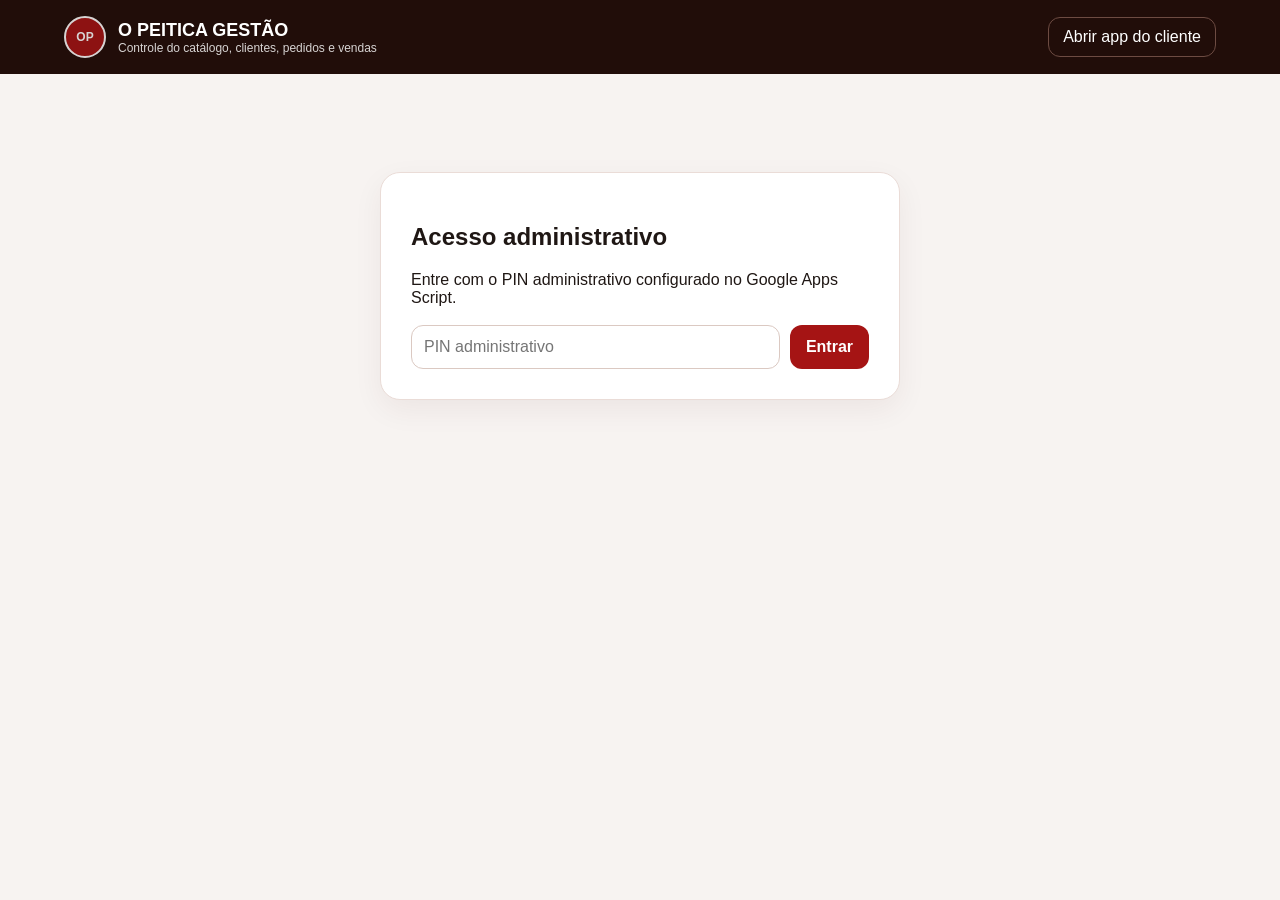
==== gestao/index.html @ 3c616adf "Carrega estilos do dashboard de vendas" ====
<!doctype html><html lang="pt-BR"><head><meta charset="utf-8"><meta name="viewport" content="width=device-width,initial-scale=1,viewport-fit=cover"><meta name="theme-color" content="#991010"><meta name="description" content="Painel administrativo do Atacadão da Carne O Peitica"><link rel="manifest" href="manifest.webmanifest?v=2"><link rel="stylesheet" href="styles.css?v=2"><link rel="stylesheet" href="dashboard.css?v=2"><title>O Peitica Gestão</title></head><body>
<header class="admin-top"><div class="brand"><span class="brand-mark">OP</span><div><strong>O PEITICA GESTÃO</strong><span>Controle do catálogo, clientes, pedidos e vendas</span></div></div><a href="../" target="_blank" rel="noopener">Abrir app do cliente</a></header>
<main><section class="login-card" id="loginCard"><h1>Acesso administrativo</h1><p>Entre com o PIN administrativo configurado no Google Apps Script.</p><div class="login-row"><input id="pin" type="password" placeholder="PIN administrativo" inputmode="numeric"><button id="enterBtn">Entrar</button></div><small id="loginMsg"></small></section>
<div id="panel" hidden><section class="toolbar"><div><h1>Painel de comando</h1><p>Preços, clientes, pedidos e vendas ficam centralizados aqui.</p></div><div class="toolbar-actions"><button id="newProductBtn" class="primary">+ Novo produto</button><button id="syncBtn">↻ Atualizar painel</button><button id="publishSeedsBtn">Enviar catálogo inicial</button></div></section>
<section class="period-dashboard"><article><small>VENDA DE HOJE</small><strong id="todayRevenue">R$ 0,00</strong><span id="todayOrders">0 pedidos</span></article><article><small>VENDA DA SEMANA</small><strong id="weekRevenue">R$ 0,00</strong><span id="weekOrders">0 pedidos</span></article><article><small>VENDA DO MÊS</small><strong id="monthRevenue">R$ 0,00</strong><span id="monthOrders">0 pedidos</span></article><article><small>CLIENTES CADASTRADOS</small><strong id="customerCount">0</strong><span>base do app</span></article></section>
<nav class="admin-tabs"><button class="active" data-tab="prices">Produtos e preços</button><button data-tab="sales">Vendas</button><button data-tab="orders">Pedidos</button><button data-tab="customers">Clientes</button></nav>
<section id="tab-prices" class="tab-panel active"><div class="section-title"><div><h2>Produtos e preços</h2><p>Cadastre, altere preços, promoções e disponibilidade.</p></div><input id="productSearch" placeholder="Buscar produto..."></div><div id="productsTable" class="table-wrap"></div></section>
<section id="tab-sales" class="tab-panel"><div class="filters"><label>De <input id="fromDate" type="date"></label><label>Até <input id="toDate" type="date"></label><button id="reportBtn">Gerar relatório</button></div><div id="kpis" class="kpi-grid"></div><div class="report-grid"><article><h3>Produtos mais vendidos</h3><div id="topProducts"></div></article><article><h3>Faturamento por bairro</h3><div id="neighborhoods"></div></article></div></section>
<section id="tab-orders" class="tab-panel"><div class="section-title"><div><h2>Pedidos recebidos</h2><p>Cliente, endereço, rota, valor e andamento.</p></div></div><div id="ordersTable" class="table-wrap"></div></section>
<section id="tab-customers" class="tab-panel"><div class="section-title"><div><h2>Clientes cadastrados</h2><p>Cadastro, histórico de compra, quantidade de pedidos e total comprado.</p></div><input id="customerSearch" placeholder="Buscar cliente ou telefone..."></div><div id="customersTable" class="table-wrap"></div></section>
</div></main>
<div id="productModal" class="modal" hidden><div class="modal-backdrop" data-close-modal></div><section class="modal-card"><div class="modal-head"><div><small>CADASTRO DE PRODUTO</small><h2 id="modalTitle">Novo produto</h2></div><button data-close-modal>×</button></div><div class="form-grid"><label>Nome do produto<input id="pName" placeholder="Ex.: Picanha Bovina"></label><label>Categoria<select id="pCategory"><option>Suíno</option><option>Bovino</option><option>Kits</option><option>Frango</option><option>Outros</option></select></label><label>Preço normal (R$)<input id="pPrice" type="number" step="0.01" min="0"></label><label>Unidade<select id="pUnit"><option value="kg">kg</option><option value="kit">kit</option></select></label><label class="wide">Descrição<textarea id="pDescription" rows="2" placeholder="Descrição do corte ou conteúdo do kit"></textarea></label><label class="switch-row wide"><input id="pActive" type="checkbox" checked><span>Produto disponível no catálogo</span></label><label class="switch-row wide promo-switch"><input id="pPromo" type="checkbox"><span>Promoção do dia</span></label><label>Preço promocional (R$)<input id="pPromoPrice" type="number" step="0.01" min="0"></label><label>Início da promoção<input id="pPromoStart" type="date"></label><label>Fim da promoção<input id="pPromoEnd" type="date"></label><div class="image-box wide"><div><strong>Imagem do produto</strong><p>Use a câmera, escolha uma imagem do aparelho ou cole uma URL da internet.</p></div><img id="pPreview" alt="Prévia da imagem"><div class="image-actions"><label class="file-button camera">📷 Abrir câmera<input id="pCameraFile" type="file" accept="image/*" capture="environment"></label><label class="file-button">🖼 Escolher imagem<input id="pImageFile" type="file" accept="image/*"></label><input id="pImageUrl" placeholder="https://... imagem da internet"><button id="useUrlBtn" type="button">Usar URL</button></div></div></div><div class="modal-actions"><button data-close-modal>Cancelar</button><button id="saveProductBtn" class="primary">Salvar produto</button></div><small id="productMsg"></small></section></div>
<script src="../data.js?v=2"></script><script src="../config.js?v=2"></script><script src="app.js?v=2"></script><script>if('serviceWorker'in navigator){window.addEventListener('load',()=>navigator.serviceWorker.register('./sw.js?v=2').catch(()=>{}));}</script></body></html>
---- gestao/styles.css ----
*{box-sizing:border-box}body{margin:0;font-family:Inter,Arial,sans-serif;background:#f7f3f1;color:#1f1714}button,input,select,textarea{font:inherit}.admin-top{position:sticky;top:0;z-index:20;background:#210d09;color:#fff;padding:16px 5%;display:flex;justify-content:space-between;align-items:center;gap:20px}.brand{display:flex;align-items:center;gap:12px}.brand>div{display:flex;flex-direction:column}.brand-mark{width:42px;height:42px;border-radius:50%;display:grid;place-items:center;background:#a51414;font-weight:900;border:2px solid #fff}.admin-top strong{font-size:18px}.admin-top span{font-size:12px;opacity:.82}.admin-top a{color:#fff;text-decoration:none;border:1px solid #6d4b42;padding:10px 14px;border-radius:12px}main{max-width:1500px;margin:auto;padding:26px}.login-card,.toolbar,.tab-panel,.modal-card{background:#fff;border:1px solid #eadcd7;border-radius:20px;box-shadow:0 10px 30px rgba(65,25,16,.06)}.login-card{max-width:520px;margin:8vh auto;padding:30px}.login-row{display:flex;gap:10px;margin-top:18px}.login-row input{flex:1}.login-row input,.section-title input,.filters input,.form-grid input,.form-grid select,.form-grid textarea,.image-actions input{border:1px solid #dbc9c2;border-radius:12px;padding:12px;background:#fff}.login-row button,.toolbar button,.filters button,.modal-actions button,.image-actions button{border:0;border-radius:12px;padding:12px 16px;font-weight:700;cursor:pointer}.primary,.login-row button{background:#a51414!important;color:#fff}.toolbar{display:flex;justify-content:space-between;gap:20px;padding:22px 24px;align-items:center}.toolbar h1{margin:0}.toolbar p{margin:5px 0 0;color:#7a6962}.toolbar-actions{display:flex;gap:10px;flex-wrap:wrap}.toolbar button{background:#efe7e4}.admin-tabs{display:flex;gap:8px;margin:18px 0}.admin-tabs button{border:1px solid #dfd0ca;background:#fff;padding:12px 18px;border-radius:999px;font-weight:700;cursor:pointer}.admin-tabs button.active{background:#210d09;color:#fff}.tab-panel{display:none;padding:22px}.tab-panel.active{display:block}.section-title,.filters{display:flex;align-items:end;justify-content:space-between;gap:14px;margin-bottom:18px}.table-wrap{overflow:auto;border:1px solid #eee0dc;border-radius:16px}table{width:100%;border-collapse:collapse;min-width:1050px}th,td{padding:12px;border-bottom:1px solid #eee7e4;text-align:left;vertical-align:middle}th{background:#f7f1ef;font-size:12px;text-transform:uppercase}.product-thumb{width:54px;height:54px;object-fit:cover;border-radius:10px;background:#eee}.status-pill,.promo-pill{display:inline-flex;border-radius:999px;padding:6px 10px;font-size:12px;font-weight:800}.status-on{background:#e5f7e9;color:#176c2d}.status-off{background:#f4e7e7;color:#8d1b1b}.promo-pill{background:#fff0cc;color:#8a5a00}.row-actions{display:flex;gap:6px}.row-actions button{border:0;border-radius:9px;padding:8px 10px;cursor:pointer;font-weight:700}.save-row{background:#1c7b39;color:#fff}.edit-row{background:#eee5e2}.kpi-grid{display:grid;grid-template-columns:repeat(5,1fr);gap:12px;margin:18px 0}.kpi{background:#210d09;color:#fff;border-radius:16px;padding:20px}.kpi strong{display:block;font-size:26px;margin-top:6px}.report-grid{display:grid;grid-template-columns:1fr 1fr;gap:16px}.report-grid article{border:1px solid #e7d9d4;border-radius:16px;padding:18px}.ranking-row{display:flex;justify-content:space-between;padding:10px 0;border-bottom:1px solid #eee}.order-route{color:#126bc5;text-decoration:none;font-weight:700}.modal{position:fixed;inset:0;z-index:50;display:grid;place-items:center;padding:20px}.modal[hidden]{display:none}.modal-backdrop{position:absolute;inset:0;background:rgba(22,8,5,.65)}.modal-card{position:relative;z-index:1;width:min(920px,100%);max-height:92vh;overflow:auto;padding:24px}.modal-head{display:flex;justify-content:space-between;align-items:center}.modal-head button{border:0;background:#eee;border-radius:50%;width:38px;height:38px}.form-grid{display:grid;grid-template-columns:repeat(3,1fr);gap:14px}.form-grid label{display:flex;flex-direction:column;gap:6px;font-weight:700;font-size:13px}.form-grid .wide{grid-column:1/-1}.switch-row{flex-direction:row!important;align-items:center!important;background:#f8f3f1;border-radius:12px;padding:12px}.promo-switch{background:#fff5dc}.image-box{border:1px dashed #d6bbb2;border-radius:16px;padding:16px;display:grid!important;grid-template-columns:1fr 180px;gap:15px}.image-box img{width:180px;height:130px;object-fit:cover;border-radius:12px;background:#eee}.image-actions{grid-column:1/-1;display:flex;gap:10px;flex-wrap:wrap}.file-button{background:#210d09;color:#fff;padding:11px 14px;border-radius:10px;cursor:pointer}.file-button.camera{background:#a51414}.file-button input{display:none}.image-actions input{flex:1;min-width:250px}.modal-actions{display:flex;justify-content:flex-end;gap:10px;margin-top:18px}.filters{justify-content:flex-start}.filters label{display:flex;flex-direction:column;gap:6px}.filters button{background:#210d09;color:#fff}@media(max-width:900px){main{padding:14px}.toolbar,.section-title{align-items:stretch;flex-direction:column}.kpi-grid{grid-template-columns:repeat(2,1fr)}.report-grid{grid-template-columns:1fr}.form-grid{grid-template-columns:1fr 1fr}.image-box{grid-template-columns:1fr}.image-box img{width:100%;height:200px}.admin-top{padding:14px}.admin-top .brand>div span{display:none}}@media(max-width:600px){.form-grid{grid-template-columns:1fr}.toolbar-actions{display:grid;grid-template-columns:1fr 1fr}.admin-tabs{overflow:auto}.login-row{flex-direction:column}.admin-top a{font-size:12px;padding:8px}.image-actions{flex-direction:column}.image-actions input{min-width:0;width:100%}}
---- gestao/dashboard.css ----
.period-dashboard{display:grid;grid-template-columns:repeat(4,1fr);gap:12px;margin:18px 0}.period-dashboard article{background:linear-gradient(145deg,#210d09,#4a1712);color:#fff;border-radius:18px;padding:20px;min-height:120px;box-shadow:0 10px 24px rgba(40,10,5,.12)}.period-dashboard small{font-size:11px;letter-spacing:.08em;opacity:.72;font-weight:800}.period-dashboard strong{display:block;font-size:27px;margin:10px 0 5px}.period-dashboard span{font-size:12px;opacity:.75}#tab-customers table{min-width:1100px}#tab-customers select{border:1px solid #ded0ca;border-radius:9px;padding:8px;background:#fff}@media(max-width:900px){.period-dashboard{grid-template-columns:repeat(2,1fr)}}@media(max-width:520px){.period-dashboard{grid-template-columns:1fr 1fr}.period-dashboard article{padding:15px;min-height:100px}.period-dashboard strong{font-size:20px}}
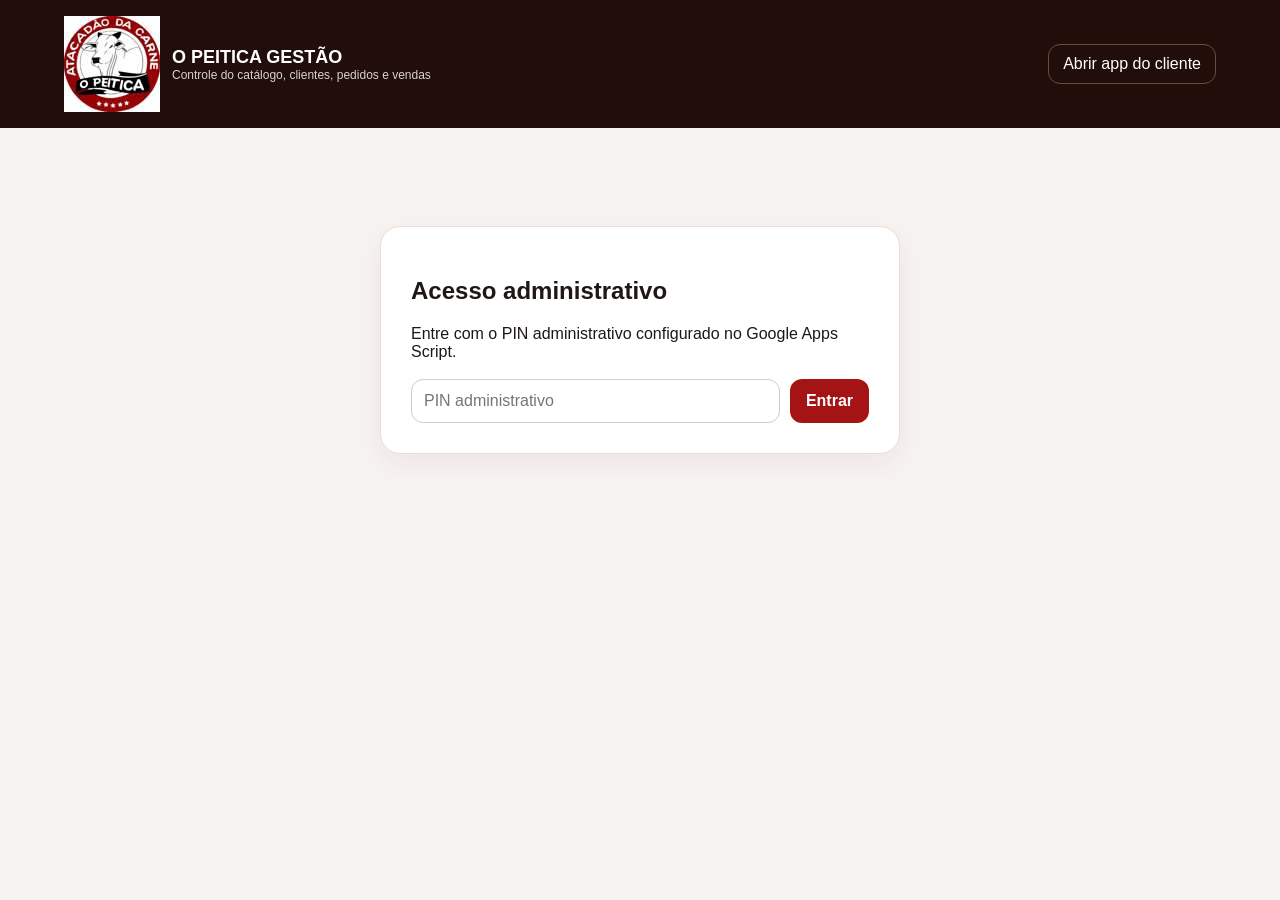
==== commit 0757b965: "Restaura logo oficial no Gestão e ativa correção do dashboard" ====
--- a/gestao/index.html
+++ b/gestao/index.html
@@ -1,13 +1,22 @@
-<!doctype html><html lang="pt-BR"><head><meta charset="utf-8"><meta name="viewport" content="width=device-width,initial-scale=1,viewport-fit=cover"><meta name="theme-color" content="#991010"><meta name="description" content="Painel administrativo do Atacadão da Carne O Peitica"><link rel="manifest" href="manifest.webmanifest?v=2"><link rel="stylesheet" href="styles.css?v=2"><link rel="stylesheet" href="dashboard.css?v=2"><title>O Peitica Gestão</title></head><body>
-<header class="admin-top"><div class="brand"><span class="brand-mark">OP</span><div><strong>O PEITICA GESTÃO</strong><span>Controle do catálogo, clientes, pedidos e vendas</span></div></div><a href="../" target="_blank" rel="noopener">Abrir app do cliente</a></header>
-<main><section class="login-card" id="loginCard"><h1>Acesso administrativo</h1><p>Entre com o PIN administrativo configurado no Google Apps Script.</p><div class="login-row"><input id="pin" type="password" placeholder="PIN administrativo" inputmode="numeric"><button id="enterBtn">Entrar</button></div><small id="loginMsg"></small></section>
+<!doctype html><html lang="pt-BR"><head><meta charset="utf-8"><meta name="viewport" content="width=device-width,initial-scale=1,viewport-fit=cover"><meta name="theme-color" content="#991010"><meta name="description" content="Painel administrativo do Atacadão da Carne O Peitica"><link rel="manifest" href="manifest.webmanifest?v=6"><link rel="stylesheet" href="styles.css?v=6"><link rel="stylesheet" href="dashboard.css?v=6"><title>O Peitica Gestão</title></head><body>
+<header class="admin-top"><div class="brand"><img id="adminBrandLogo" class="admin-brand-logo" src="../icon.svg" alt="Atacadão da Carne O Peitica"><div><strong>O PEITICA GESTÃO</strong><span>Controle do catálogo, clientes, pedidos e vendas</span></div></div><a href="../" target="_blank" rel="noopener">Abrir app do cliente</a></header>
+<main><section class="login-card" id="loginCard"><h1>Acesso administrativo</h1><p>Entre com o PIN administrativo configurado no Google Apps Script.</p><div class="login-row"><input id="pin" type="password" placeholder="PIN administrativo" inputmode="text" autocomplete="current-password" autocapitalize="none" spellcheck="false"><button id="enterBtn">Entrar</button></div><small id="loginMsg"></small></section>
 <div id="panel" hidden><section class="toolbar"><div><h1>Painel de comando</h1><p>Preços, clientes, pedidos e vendas ficam centralizados aqui.</p></div><div class="toolbar-actions"><button id="newProductBtn" class="primary">+ Novo produto</button><button id="syncBtn">↻ Atualizar painel</button><button id="publishSeedsBtn">Enviar catálogo inicial</button></div></section>
 <section class="period-dashboard"><article><small>VENDA DE HOJE</small><strong id="todayRevenue">R$ 0,00</strong><span id="todayOrders">0 pedidos</span></article><article><small>VENDA DA SEMANA</small><strong id="weekRevenue">R$ 0,00</strong><span id="weekOrders">0 pedidos</span></article><article><small>VENDA DO MÊS</small><strong id="monthRevenue">R$ 0,00</strong><span id="monthOrders">0 pedidos</span></article><article><small>CLIENTES CADASTRADOS</small><strong id="customerCount">0</strong><span>base do app</span></article></section>
 <nav class="admin-tabs"><button class="active" data-tab="prices">Produtos e preços</button><button data-tab="sales">Vendas</button><button data-tab="orders">Pedidos</button><button data-tab="customers">Clientes</button></nav>
-<section id="tab-prices" class="tab-panel active"><div class="section-title"><div><h2>Produtos e preços</h2><p>Cadastre, altere preços, promoções e disponibilidade.</p></div><input id="productSearch" placeholder="Buscar produto..."></div><div id="productsTable" class="table-wrap"></div></section>
-<section id="tab-sales" class="tab-panel"><div class="filters"><label>De <input id="fromDate" type="date"></label><label>Até <input id="toDate" type="date"></label><button id="reportBtn">Gerar relatório</button></div><div id="kpis" class="kpi-grid"></div><div class="report-grid"><article><h3>Produtos mais vendidos</h3><div id="topProducts"></div></article><article><h3>Faturamento por bairro</h3><div id="neighborhoods"></div></article></div></section>
+<section id="tab-prices" class="tab-panel active"><div class="section-title"><div><h2>Produtos e preços</h2><p>Cadastre, altere preços, promoções e disponibilidade. Clique na imagem para trocar a foto.</p></div><input id="productSearch" placeholder="Buscar produto..."></div><div id="productsTable" class="table-wrap"></div></section>
+<section id="tab-sales" class="tab-panel"><div class="section-title"><div><h2>📊 Balanço da empresa</h2><p>Escolha a data inicial e final para analisar as vendas do período.</p></div></div><div class="filters"><label>Data inicial <input id="fromDate" type="date"></label><label>Data final <input id="toDate" type="date"></label><button id="reportBtn" class="primary">📊 Gerar balanço</button><button id="printReportBtn">📄 PDF / Imprimir</button></div><small id="reportStatus">Selecione o período e gere o balanço.</small><div id="kpis" class="kpi-grid"></div><div class="report-grid"><article><h3>Produtos mais vendidos</h3><div id="topProducts"></div></article><article><h3>Faturamento por bairro</h3><div id="neighborhoods"></div></article></div></section>
 <section id="tab-orders" class="tab-panel"><div class="section-title"><div><h2>Pedidos recebidos</h2><p>Cliente, endereço, rota, valor e andamento.</p></div></div><div id="ordersTable" class="table-wrap"></div></section>
 <section id="tab-customers" class="tab-panel"><div class="section-title"><div><h2>Clientes cadastrados</h2><p>Cadastro, histórico de compra, quantidade de pedidos e total comprado.</p></div><input id="customerSearch" placeholder="Buscar cliente ou telefone..."></div><div id="customersTable" class="table-wrap"></div></section>
 </div></main>
-<div id="productModal" class="modal" hidden><div class="modal-backdrop" data-close-modal></div><section class="modal-card"><div class="modal-head"><div><small>CADASTRO DE PRODUTO</small><h2 id="modalTitle">Novo produto</h2></div><button data-close-modal>×</button></div><div class="form-grid"><label>Nome do produto<input id="pName" placeholder="Ex.: Picanha Bovina"></label><label>Categoria<select id="pCategory"><option>Suíno</option><option>Bovino</option><option>Kits</option><option>Frango</option><option>Outros</option></select></label><label>Preço normal (R$)<input id="pPrice" type="number" step="0.01" min="0"></label><label>Unidade<select id="pUnit"><option value="kg">kg</option><option value="kit">kit</option></select></label><label class="wide">Descrição<textarea id="pDescription" rows="2" placeholder="Descrição do corte ou conteúdo do kit"></textarea></label><label class="switch-row wide"><input id="pActive" type="checkbox" checked><span>Produto disponível no catálogo</span></label><label class="switch-row wide promo-switch"><input id="pPromo" type="checkbox"><span>Promoção do dia</span></label><label>Preço promocional (R$)<input id="pPromoPrice" type="number" step="0.01" min="0"></label><label>Início da promoção<input id="pPromoStart" type="date"></label><label>Fim da promoção<input id="pPromoEnd" type="date"></label><div class="image-box wide"><div><strong>Imagem do produto</strong><p>Use a câmera, escolha uma imagem do aparelho ou cole uma URL da internet.</p></div><img id="pPreview" alt="Prévia da imagem"><div class="image-actions"><label class="file-button camera">📷 Abrir câmera<input id="pCameraFile" type="file" accept="image/*" capture="environment"></label><label class="file-button">🖼 Escolher imagem<input id="pImageFile" type="file" accept="image/*"></label><input id="pImageUrl" placeholder="https://... imagem da internet"><button id="useUrlBtn" type="button">Usar URL</button></div></div></div><div class="modal-actions"><button data-close-modal>Cancelar</button><button id="saveProductBtn" class="primary">Salvar produto</button></div><small id="productMsg"></small></section></div>
-<script src="../data.js?v=2"></script><script src="../config.js?v=2"></script><script src="app.js?v=2"></script><script>if('serviceWorker'in navigator){window.addEventListener('load',()=>navigator.serviceWorker.register('./sw.js?v=2').catch(()=>{}));}</script></body></html>+<div id="productModal" class="modal" hidden><div class="modal-backdrop" data-close-modal></div><section class="modal-card"><div class="modal-head"><div><small>CADASTRO DE PRODUTO</small><h2 id="modalTitle">Novo produto</h2></div><button data-close-modal>×</button></div><div class="form-grid"><label>Nome do produto<input id="pName" placeholder="Ex.: Picanha Bovina"></label><label>Categoria<select id="pCategory"><option>Suíno</option><option>Bovino</option><option>Kits</option><option>Frango</option><option>Outros</option></select></label><label>Preço normal (R$)<input id="pPrice" type="number" step="0.01" min="0"></label><label>Unidade<select id="pUnit"><option value="kg">kg</option><option value="kit">kit</option></select></label><label class="wide">Descrição<textarea id="pDescription" rows="2" placeholder="Descrição do corte ou conteúdo do kit"></textarea></label><label class="switch-row wide"><input id="pActive" type="checkbox" checked><span>Produto disponível no catálogo</span></label><label class="switch-row wide promo-switch"><input id="pPromo" type="checkbox"><span>Promoção do dia</span></label><label>Preço promocional (R$)<input id="pPromoPrice" type="number" step="0.01" min="0"></label><label>Início da promoção<input id="pPromoStart" type="date"></label><label>Fim da promoção<input id="pPromoEnd" type="date"></label><div class="image-box wide"><div><strong>Substituir imagem do produto</strong><p>Escolha como deseja trocar: câmera, imagem do aparelho ou URL da internet.</p></div><img id="pPreview" alt="Prévia da imagem"><div class="image-actions"><label class="file-button camera">📷 Abrir câmera<input id="pCameraFile" type="file" accept="image/*" capture="environment"></label><label class="file-button">🖼 Escolher imagem<input id="pImageFile" type="file" accept="image/*"></label><input id="pImageUrl" placeholder="https://... imagem da internet"><button id="useUrlBtn" type="button">Usar URL</button></div></div></div><div class="modal-actions"><button data-close-modal>Cancelar</button><button id="saveProductBtn" class="primary">Salvar produto</button></div><small id="productMsg"></small></section></div>
+<script src="../data.js?v=6"></script><script src="../config.js?v=6"></script><script src="app.js?v=6"></script><script src="fix-dashboard-v6.js?v=6"></script><script src="photo-click.js?v=6"></script><script src="report-export.js?v=6"></script>
+<script>
+(function(){
+  fetch('../index.html?_logo='+Date.now(),{cache:'no-store'}).then(r=>r.text()).then(html=>{
+    const m=html.match(/id="brandLogo"[^>]*src="([^"]+)"/i);
+    if(m&&m[1])document.getElementById('adminBrandLogo').src=m[1];
+  }).catch(()=>{});
+})();
+if('serviceWorker'in navigator){window.addEventListener('load',()=>navigator.serviceWorker.register('./sw.js?v=6').catch(()=>{}));}
+</script></body></html>
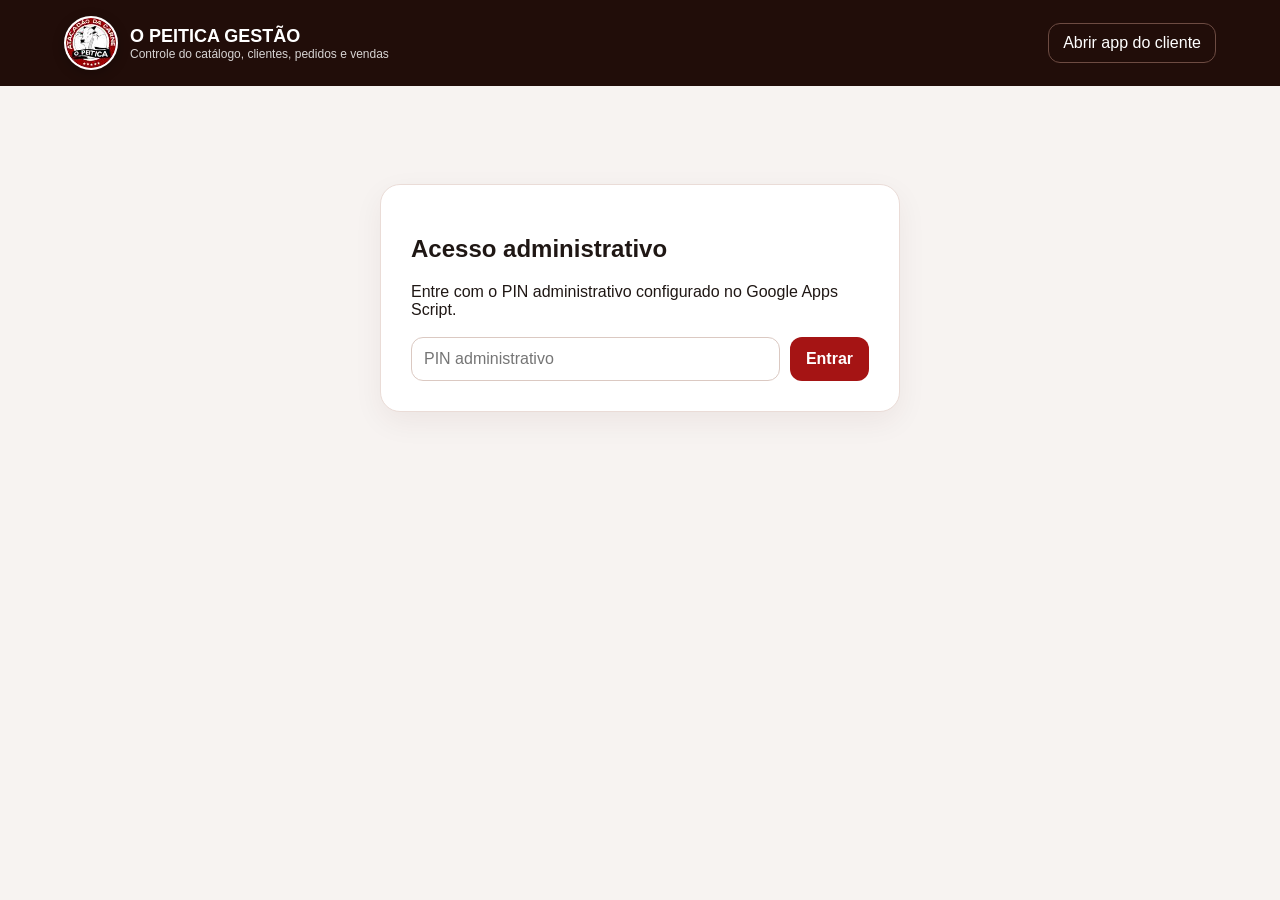
==== commit 4295935c: "Carrega correção de datas da promoção e renova cache" ====
--- a/gestao/index.html
+++ b/gestao/index.html
@@ -1,4 +1,4 @@
-<!doctype html><html lang="pt-BR"><head><meta charset="utf-8"><meta name="viewport" content="width=device-width,initial-scale=1,viewport-fit=cover"><meta name="theme-color" content="#991010"><meta name="description" content="Painel administrativo do Atacadão da Carne O Peitica"><link rel="manifest" href="manifest.webmanifest?v=6"><link rel="stylesheet" href="styles.css?v=6"><link rel="stylesheet" href="dashboard.css?v=6"><title>O Peitica Gestão</title></head><body>
+<!doctype html><html lang="pt-BR"><head><meta charset="utf-8"><meta name="viewport" content="width=device-width,initial-scale=1,viewport-fit=cover"><meta name="theme-color" content="#991010"><meta name="description" content="Painel administrativo do Atacadão da Carne O Peitica"><link rel="manifest" href="manifest.webmanifest?v=7"><link rel="stylesheet" href="styles.css?v=7"><link rel="stylesheet" href="dashboard.css?v=7"><title>O Peitica Gestão</title></head><body>
 <header class="admin-top"><div class="brand"><img id="adminBrandLogo" class="admin-brand-logo" src="../icon.svg" alt="Atacadão da Carne O Peitica"><div><strong>O PEITICA GESTÃO</strong><span>Controle do catálogo, clientes, pedidos e vendas</span></div></div><a href="../" target="_blank" rel="noopener">Abrir app do cliente</a></header>
 <main><section class="login-card" id="loginCard"><h1>Acesso administrativo</h1><p>Entre com o PIN administrativo configurado no Google Apps Script.</p><div class="login-row"><input id="pin" type="password" placeholder="PIN administrativo" inputmode="text" autocomplete="current-password" autocapitalize="none" spellcheck="false"><button id="enterBtn">Entrar</button></div><small id="loginMsg"></small></section>
 <div id="panel" hidden><section class="toolbar"><div><h1>Painel de comando</h1><p>Preços, clientes, pedidos e vendas ficam centralizados aqui.</p></div><div class="toolbar-actions"><button id="newProductBtn" class="primary">+ Novo produto</button><button id="syncBtn">↻ Atualizar painel</button><button id="publishSeedsBtn">Enviar catálogo inicial</button></div></section>
@@ -10,7 +10,7 @@
 <section id="tab-customers" class="tab-panel"><div class="section-title"><div><h2>Clientes cadastrados</h2><p>Cadastro, histórico de compra, quantidade de pedidos e total comprado.</p></div><input id="customerSearch" placeholder="Buscar cliente ou telefone..."></div><div id="customersTable" class="table-wrap"></div></section>
 </div></main>
 <div id="productModal" class="modal" hidden><div class="modal-backdrop" data-close-modal></div><section class="modal-card"><div class="modal-head"><div><small>CADASTRO DE PRODUTO</small><h2 id="modalTitle">Novo produto</h2></div><button data-close-modal>×</button></div><div class="form-grid"><label>Nome do produto<input id="pName" placeholder="Ex.: Picanha Bovina"></label><label>Categoria<select id="pCategory"><option>Suíno</option><option>Bovino</option><option>Kits</option><option>Frango</option><option>Outros</option></select></label><label>Preço normal (R$)<input id="pPrice" type="number" step="0.01" min="0"></label><label>Unidade<select id="pUnit"><option value="kg">kg</option><option value="kit">kit</option></select></label><label class="wide">Descrição<textarea id="pDescription" rows="2" placeholder="Descrição do corte ou conteúdo do kit"></textarea></label><label class="switch-row wide"><input id="pActive" type="checkbox" checked><span>Produto disponível no catálogo</span></label><label class="switch-row wide promo-switch"><input id="pPromo" type="checkbox"><span>Promoção do dia</span></label><label>Preço promocional (R$)<input id="pPromoPrice" type="number" step="0.01" min="0"></label><label>Início da promoção<input id="pPromoStart" type="date"></label><label>Fim da promoção<input id="pPromoEnd" type="date"></label><div class="image-box wide"><div><strong>Substituir imagem do produto</strong><p>Escolha como deseja trocar: câmera, imagem do aparelho ou URL da internet.</p></div><img id="pPreview" alt="Prévia da imagem"><div class="image-actions"><label class="file-button camera">📷 Abrir câmera<input id="pCameraFile" type="file" accept="image/*" capture="environment"></label><label class="file-button">🖼 Escolher imagem<input id="pImageFile" type="file" accept="image/*"></label><input id="pImageUrl" placeholder="https://... imagem da internet"><button id="useUrlBtn" type="button">Usar URL</button></div></div></div><div class="modal-actions"><button data-close-modal>Cancelar</button><button id="saveProductBtn" class="primary">Salvar produto</button></div><small id="productMsg"></small></section></div>
-<script src="../data.js?v=6"></script><script src="../config.js?v=6"></script><script src="app.js?v=6"></script><script src="fix-dashboard-v6.js?v=6"></script><script src="photo-click.js?v=6"></script><script src="report-export.js?v=6"></script>
+<script src="../data.js?v=7"></script><script src="../config.js?v=7"></script><script src="app.js?v=7"></script><script src="fix-dashboard-v6.js?v=7"></script><script src="photo-click.js?v=7"></script><script src="report-export.js?v=7"></script><script src="date-promo-fix.js?v=7"></script>
 <script>
 (function(){
   fetch('../index.html?_logo='+Date.now(),{cache:'no-store'}).then(r=>r.text()).then(html=>{
@@ -18,5 +18,5 @@
     if(m&&m[1])document.getElementById('adminBrandLogo').src=m[1];
   }).catch(()=>{});
 })();
-if('serviceWorker'in navigator){window.addEventListener('load',()=>navigator.serviceWorker.register('./sw.js?v=6').catch(()=>{}));}
+if('serviceWorker'in navigator){window.addEventListener('load',()=>navigator.serviceWorker.register('./sw.js?v=7').catch(()=>{}));}
 </script></body></html>
--- a/gestao/styles.css
+++ b/gestao/styles.css
@@ -1 +1 @@
-*{box-sizing:border-box}body{margin:0;font-family:Inter,Arial,sans-serif;background:#f7f3f1;color:#1f1714}button,input,select,textarea{font:inherit}.admin-top{position:sticky;top:0;z-index:20;background:#210d09;color:#fff;padding:16px 5%;display:flex;justify-content:space-between;align-items:center;gap:20px}.brand{display:flex;align-items:center;gap:12px}.brand>div{display:flex;flex-direction:column}.brand-mark{width:42px;height:42px;border-radius:50%;display:grid;place-items:center;background:#a51414;font-weight:900;border:2px solid #fff}.admin-top strong{font-size:18px}.admin-top span{font-size:12px;opacity:.82}.admin-top a{color:#fff;text-decoration:none;border:1px solid #6d4b42;padding:10px 14px;border-radius:12px}main{max-width:1500px;margin:auto;padding:26px}.login-card,.toolbar,.tab-panel,.modal-card{background:#fff;border:1px solid #eadcd7;border-radius:20px;box-shadow:0 10px 30px rgba(65,25,16,.06)}.login-card{max-width:520px;margin:8vh auto;padding:30px}.login-row{display:flex;gap:10px;margin-top:18px}.login-row input{flex:1}.login-row input,.section-title input,.filters input,.form-grid input,.form-grid select,.form-grid textarea,.image-actions input{border:1px solid #dbc9c2;border-radius:12px;padding:12px;background:#fff}.login-row button,.toolbar button,.filters button,.modal-actions button,.image-actions button{border:0;border-radius:12px;padding:12px 16px;font-weight:700;cursor:pointer}.primary,.login-row button{background:#a51414!important;color:#fff}.toolbar{display:flex;justify-content:space-between;gap:20px;padding:22px 24px;align-items:center}.toolbar h1{margin:0}.toolbar p{margin:5px 0 0;color:#7a6962}.toolbar-actions{display:flex;gap:10px;flex-wrap:wrap}.toolbar button{background:#efe7e4}.admin-tabs{display:flex;gap:8px;margin:18px 0}.admin-tabs button{border:1px solid #dfd0ca;background:#fff;padding:12px 18px;border-radius:999px;font-weight:700;cursor:pointer}.admin-tabs button.active{background:#210d09;color:#fff}.tab-panel{display:none;padding:22px}.tab-panel.active{display:block}.section-title,.filters{display:flex;align-items:end;justify-content:space-between;gap:14px;margin-bottom:18px}.table-wrap{overflow:auto;border:1px solid #eee0dc;border-radius:16px}table{width:100%;border-collapse:collapse;min-width:1050px}th,td{padding:12px;border-bottom:1px solid #eee7e4;text-align:left;vertical-align:middle}th{background:#f7f1ef;font-size:12px;text-transform:uppercase}.product-thumb{width:54px;height:54px;object-fit:cover;border-radius:10px;background:#eee}.status-pill,.promo-pill{display:inline-flex;border-radius:999px;padding:6px 10px;font-size:12px;font-weight:800}.status-on{background:#e5f7e9;color:#176c2d}.status-off{background:#f4e7e7;color:#8d1b1b}.promo-pill{background:#fff0cc;color:#8a5a00}.row-actions{display:flex;gap:6px}.row-actions button{border:0;border-radius:9px;padding:8px 10px;cursor:pointer;font-weight:700}.save-row{background:#1c7b39;color:#fff}.edit-row{background:#eee5e2}.kpi-grid{display:grid;grid-template-columns:repeat(5,1fr);gap:12px;margin:18px 0}.kpi{background:#210d09;color:#fff;border-radius:16px;padding:20px}.kpi strong{display:block;font-size:26px;margin-top:6px}.report-grid{display:grid;grid-template-columns:1fr 1fr;gap:16px}.report-grid article{border:1px solid #e7d9d4;border-radius:16px;padding:18px}.ranking-row{display:flex;justify-content:space-between;padding:10px 0;border-bottom:1px solid #eee}.order-route{color:#126bc5;text-decoration:none;font-weight:700}.modal{position:fixed;inset:0;z-index:50;display:grid;place-items:center;padding:20px}.modal[hidden]{display:none}.modal-backdrop{position:absolute;inset:0;background:rgba(22,8,5,.65)}.modal-card{position:relative;z-index:1;width:min(920px,100%);max-height:92vh;overflow:auto;padding:24px}.modal-head{display:flex;justify-content:space-between;align-items:center}.modal-head button{border:0;background:#eee;border-radius:50%;width:38px;height:38px}.form-grid{display:grid;grid-template-columns:repeat(3,1fr);gap:14px}.form-grid label{display:flex;flex-direction:column;gap:6px;font-weight:700;font-size:13px}.form-grid .wide{grid-column:1/-1}.switch-row{flex-direction:row!important;align-items:center!important;background:#f8f3f1;border-radius:12px;padding:12px}.promo-switch{background:#fff5dc}.image-box{border:1px dashed #d6bbb2;border-radius:16px;padding:16px;display:grid!important;grid-template-columns:1fr 180px;gap:15px}.image-box img{width:180px;height:130px;object-fit:cover;border-radius:12px;background:#eee}.image-actions{grid-column:1/-1;display:flex;gap:10px;flex-wrap:wrap}.file-button{background:#210d09;color:#fff;padding:11px 14px;border-radius:10px;cursor:pointer}.file-button.camera{background:#a51414}.file-button input{display:none}.image-actions input{flex:1;min-width:250px}.modal-actions{display:flex;justify-content:flex-end;gap:10px;margin-top:18px}.filters{justify-content:flex-start}.filters label{display:flex;flex-direction:column;gap:6px}.filters button{background:#210d09;color:#fff}@media(max-width:900px){main{padding:14px}.toolbar,.section-title{align-items:stretch;flex-direction:column}.kpi-grid{grid-template-columns:repeat(2,1fr)}.report-grid{grid-template-columns:1fr}.form-grid{grid-template-columns:1fr 1fr}.image-box{grid-template-columns:1fr}.image-box img{width:100%;height:200px}.admin-top{padding:14px}.admin-top .brand>div span{display:none}}@media(max-width:600px){.form-grid{grid-template-columns:1fr}.toolbar-actions{display:grid;grid-template-columns:1fr 1fr}.admin-tabs{overflow:auto}.login-row{flex-direction:column}.admin-top a{font-size:12px;padding:8px}.image-actions{flex-direction:column}.image-actions input{min-width:0;width:100%}}+*{box-sizing:border-box}body{margin:0;font-family:Inter,Arial,sans-serif;background:#f7f3f1;color:#1f1714}button,input,select,textarea{font:inherit}.admin-top{position:sticky;top:0;z-index:20;background:#210d09;color:#fff;padding:16px 5%;display:flex;justify-content:space-between;align-items:center;gap:20px}.brand{display:flex;align-items:center;gap:12px}.brand>div{display:flex;flex-direction:column}.admin-brand-logo{width:54px;height:54px;border-radius:50%;object-fit:cover;background:#fff;border:2px solid rgba(255,255,255,.85);box-shadow:0 3px 12px rgba(0,0,0,.25)}.brand-mark{width:42px;height:42px;border-radius:50%;display:grid;place-items:center;background:#a51414;font-weight:900;border:2px solid #fff}.admin-top strong{font-size:18px}.admin-top span{font-size:12px;opacity:.82}.admin-top a{color:#fff;text-decoration:none;border:1px solid #6d4b42;padding:10px 14px;border-radius:12px}main{max-width:1500px;margin:auto;padding:26px}.login-card,.toolbar,.tab-panel,.modal-card{background:#fff;border:1px solid #eadcd7;border-radius:20px;box-shadow:0 10px 30px rgba(65,25,16,.06)}.login-card{max-width:520px;margin:8vh auto;padding:30px}.login-row{display:flex;gap:10px;margin-top:18px}.login-row input{flex:1}.login-row input,.section-title input,.filters input,.form-grid input,.form-grid select,.form-grid textarea,.image-actions input{border:1px solid #dbc9c2;border-radius:12px;padding:12px;background:#fff}.login-row button,.toolbar button,.filters button,.modal-actions button,.image-actions button{border:0;border-radius:12px;padding:12px 16px;font-weight:700;cursor:pointer}.primary,.login-row button{background:#a51414!important;color:#fff}.toolbar{display:flex;justify-content:space-between;gap:20px;padding:22px 24px;align-items:center}.toolbar h1{margin:0}.toolbar p{margin:5px 0 0;color:#7a6962}.toolbar-actions{display:flex;gap:10px;flex-wrap:wrap}.toolbar button{background:#efe7e4}.admin-tabs{display:flex;gap:8px;margin:18px 0}.admin-tabs button{border:1px solid #dfd0ca;background:#fff;padding:12px 18px;border-radius:999px;font-weight:700;cursor:pointer}.admin-tabs button.active{background:#210d09;color:#fff}.tab-panel{display:none;padding:22px}.tab-panel.active{display:block}.section-title,.filters{display:flex;align-items:end;justify-content:space-between;gap:14px;margin-bottom:18px}.table-wrap{overflow:auto;border:1px solid #eee0dc;border-radius:16px}table{width:100%;border-collapse:collapse;min-width:1050px}th,td{padding:12px;border-bottom:1px solid #eee7e4;text-align:left;vertical-align:middle}th{background:#f7f1ef;font-size:12px;text-transform:uppercase}.product-thumb{width:54px;height:54px;object-fit:cover;border-radius:10px;background:#eee}.status-pill,.promo-pill{display:inline-flex;border-radius:999px;padding:6px 10px;font-size:12px;font-weight:800}.status-on{background:#e5f7e9;color:#176c2d}.status-off{background:#f4e7e7;color:#8d1b1b}.promo-pill{background:#fff0cc;color:#8a5a00}.row-actions{display:flex;gap:6px}.row-actions button{border:0;border-radius:9px;padding:8px 10px;cursor:pointer;font-weight:700}.save-row{background:#1c7b39;color:#fff}.edit-row{background:#eee5e2}.kpi-grid{display:grid;grid-template-columns:repeat(5,1fr);gap:12px;margin:18px 0}.kpi{background:#210d09;color:#fff;border-radius:16px;padding:20px}.kpi strong{display:block;font-size:26px;margin-top:6px}.report-grid{display:grid;grid-template-columns:1fr 1fr;gap:16px}.report-grid article{border:1px solid #e7d9d4;border-radius:16px;padding:18px}.ranking-row{display:flex;justify-content:space-between;padding:10px 0;border-bottom:1px solid #eee}.order-route{color:#126bc5;text-decoration:none;font-weight:700}.modal{position:fixed;inset:0;z-index:50;display:grid;place-items:center;padding:20px}.modal[hidden]{display:none}.modal-backdrop{position:absolute;inset:0;background:rgba(22,8,5,.65)}.modal-card{position:relative;z-index:1;width:min(920px,100%);max-height:92vh;overflow:auto;padding:24px}.modal-head{display:flex;justify-content:space-between;align-items:center}.modal-head button{border:0;background:#eee;border-radius:50%;width:38px;height:38px}.form-grid{display:grid;grid-template-columns:repeat(3,1fr);gap:14px}.form-grid label{display:flex;flex-direction:column;gap:6px;font-weight:700;font-size:13px}.form-grid .wide{grid-column:1/-1}.switch-row{flex-direction:row!important;align-items:center!important;background:#f8f3f1;border-radius:12px;padding:12px}.promo-switch{background:#fff5dc}.image-box{border:1px dashed #d6bbb2;border-radius:16px;padding:16px;display:grid!important;grid-template-columns:1fr 180px;gap:15px}.image-box img{width:180px;height:130px;object-fit:cover;border-radius:12px;background:#eee}.image-actions{grid-column:1/-1;display:flex;gap:10px;flex-wrap:wrap}.file-button{background:#210d09;color:#fff;padding:11px 14px;border-radius:10px;cursor:pointer}.file-button.camera{background:#a51414}.file-button input{display:none}.image-actions input{flex:1;min-width:250px}.modal-actions{display:flex;justify-content:flex-end;gap:10px;margin-top:18px}.filters{justify-content:flex-start}.filters label{display:flex;flex-direction:column;gap:6px}.filters button{background:#210d09;color:#fff}@media(max-width:900px){main{padding:14px}.toolbar,.section-title{align-items:stretch;flex-direction:column}.kpi-grid{grid-template-columns:repeat(2,1fr)}.report-grid{grid-template-columns:1fr}.form-grid{grid-template-columns:1fr 1fr}.image-box{grid-template-columns:1fr}.image-box img{width:100%;height:200px}.admin-top{padding:14px}.admin-brand-logo{width:48px;height:48px}.admin-top .brand>div span{display:none}}@media(max-width:600px){.form-grid{grid-template-columns:1fr}.toolbar-actions{display:grid;grid-template-columns:1fr 1fr}.admin-tabs{overflow:auto}.login-row{flex-direction:column}.admin-top a{font-size:12px;padding:8px}.image-actions{flex-direction:column}.image-actions input{min-width:0;width:100%}}
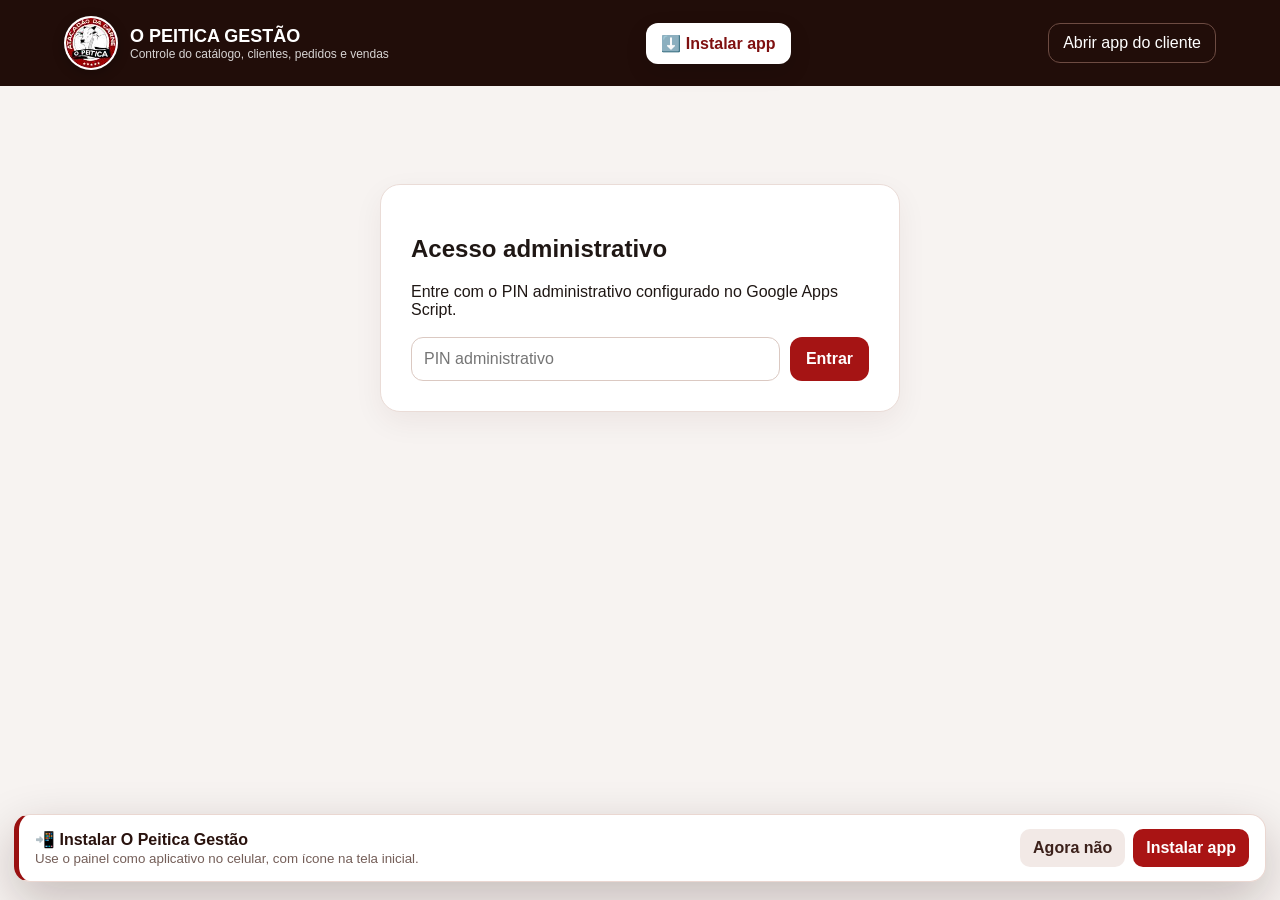
==== commit ea124913: "Ativa convite de instalação PWA na Gestão" ====
--- a/gestao/index.html
+++ b/gestao/index.html
@@ -1,4 +1,4 @@
-<!doctype html><html lang="pt-BR"><head><meta charset="utf-8"><meta name="viewport" content="width=device-width,initial-scale=1,viewport-fit=cover"><meta name="theme-color" content="#991010"><meta name="description" content="Painel administrativo do Atacadão da Carne O Peitica"><link rel="manifest" href="manifest.webmanifest?v=7"><link rel="stylesheet" href="styles.css?v=7"><link rel="stylesheet" href="dashboard.css?v=7"><title>O Peitica Gestão</title></head><body>
+<!doctype html><html lang="pt-BR"><head><meta charset="utf-8"><meta name="viewport" content="width=device-width,initial-scale=1,viewport-fit=cover"><meta name="theme-color" content="#991010"><meta name="description" content="Painel administrativo do Atacadão da Carne O Peitica"><link rel="manifest" href="manifest.webmanifest?v=8"><link rel="stylesheet" href="styles.css?v=8"><link rel="stylesheet" href="dashboard.css?v=8"><title>O Peitica Gestão</title></head><body>
 <header class="admin-top"><div class="brand"><img id="adminBrandLogo" class="admin-brand-logo" src="../icon.svg" alt="Atacadão da Carne O Peitica"><div><strong>O PEITICA GESTÃO</strong><span>Controle do catálogo, clientes, pedidos e vendas</span></div></div><a href="../" target="_blank" rel="noopener">Abrir app do cliente</a></header>
 <main><section class="login-card" id="loginCard"><h1>Acesso administrativo</h1><p>Entre com o PIN administrativo configurado no Google Apps Script.</p><div class="login-row"><input id="pin" type="password" placeholder="PIN administrativo" inputmode="text" autocomplete="current-password" autocapitalize="none" spellcheck="false"><button id="enterBtn">Entrar</button></div><small id="loginMsg"></small></section>
 <div id="panel" hidden><section class="toolbar"><div><h1>Painel de comando</h1><p>Preços, clientes, pedidos e vendas ficam centralizados aqui.</p></div><div class="toolbar-actions"><button id="newProductBtn" class="primary">+ Novo produto</button><button id="syncBtn">↻ Atualizar painel</button><button id="publishSeedsBtn">Enviar catálogo inicial</button></div></section>
@@ -10,7 +10,7 @@
 <section id="tab-customers" class="tab-panel"><div class="section-title"><div><h2>Clientes cadastrados</h2><p>Cadastro, histórico de compra, quantidade de pedidos e total comprado.</p></div><input id="customerSearch" placeholder="Buscar cliente ou telefone..."></div><div id="customersTable" class="table-wrap"></div></section>
 </div></main>
 <div id="productModal" class="modal" hidden><div class="modal-backdrop" data-close-modal></div><section class="modal-card"><div class="modal-head"><div><small>CADASTRO DE PRODUTO</small><h2 id="modalTitle">Novo produto</h2></div><button data-close-modal>×</button></div><div class="form-grid"><label>Nome do produto<input id="pName" placeholder="Ex.: Picanha Bovina"></label><label>Categoria<select id="pCategory"><option>Suíno</option><option>Bovino</option><option>Kits</option><option>Frango</option><option>Outros</option></select></label><label>Preço normal (R$)<input id="pPrice" type="number" step="0.01" min="0"></label><label>Unidade<select id="pUnit"><option value="kg">kg</option><option value="kit">kit</option></select></label><label class="wide">Descrição<textarea id="pDescription" rows="2" placeholder="Descrição do corte ou conteúdo do kit"></textarea></label><label class="switch-row wide"><input id="pActive" type="checkbox" checked><span>Produto disponível no catálogo</span></label><label class="switch-row wide promo-switch"><input id="pPromo" type="checkbox"><span>Promoção do dia</span></label><label>Preço promocional (R$)<input id="pPromoPrice" type="number" step="0.01" min="0"></label><label>Início da promoção<input id="pPromoStart" type="date"></label><label>Fim da promoção<input id="pPromoEnd" type="date"></label><div class="image-box wide"><div><strong>Substituir imagem do produto</strong><p>Escolha como deseja trocar: câmera, imagem do aparelho ou URL da internet.</p></div><img id="pPreview" alt="Prévia da imagem"><div class="image-actions"><label class="file-button camera">📷 Abrir câmera<input id="pCameraFile" type="file" accept="image/*" capture="environment"></label><label class="file-button">🖼 Escolher imagem<input id="pImageFile" type="file" accept="image/*"></label><input id="pImageUrl" placeholder="https://... imagem da internet"><button id="useUrlBtn" type="button">Usar URL</button></div></div></div><div class="modal-actions"><button data-close-modal>Cancelar</button><button id="saveProductBtn" class="primary">Salvar produto</button></div><small id="productMsg"></small></section></div>
-<script src="../data.js?v=7"></script><script src="../config.js?v=7"></script><script src="app.js?v=7"></script><script src="fix-dashboard-v6.js?v=7"></script><script src="photo-click.js?v=7"></script><script src="report-export.js?v=7"></script><script src="date-promo-fix.js?v=7"></script>
+<script src="../data.js?v=8"></script><script src="../config.js?v=8"></script><script src="app.js?v=8"></script><script src="fix-dashboard-v6.js?v=8"></script><script src="photo-click.js?v=8"></script><script src="report-export.js?v=8"></script><script src="date-promo-fix.js?v=8"></script><script src="install-pwa.js?v=8"></script>
 <script>
 (function(){
   fetch('../index.html?_logo='+Date.now(),{cache:'no-store'}).then(r=>r.text()).then(html=>{
@@ -18,5 +18,5 @@
     if(m&&m[1])document.getElementById('adminBrandLogo').src=m[1];
   }).catch(()=>{});
 })();
-if('serviceWorker'in navigator){window.addEventListener('load',()=>navigator.serviceWorker.register('./sw.js?v=7').catch(()=>{}));}
+if('serviceWorker'in navigator){window.addEventListener('load',()=>navigator.serviceWorker.register('./sw.js?v=8').catch(()=>{}));}
 </script></body></html>
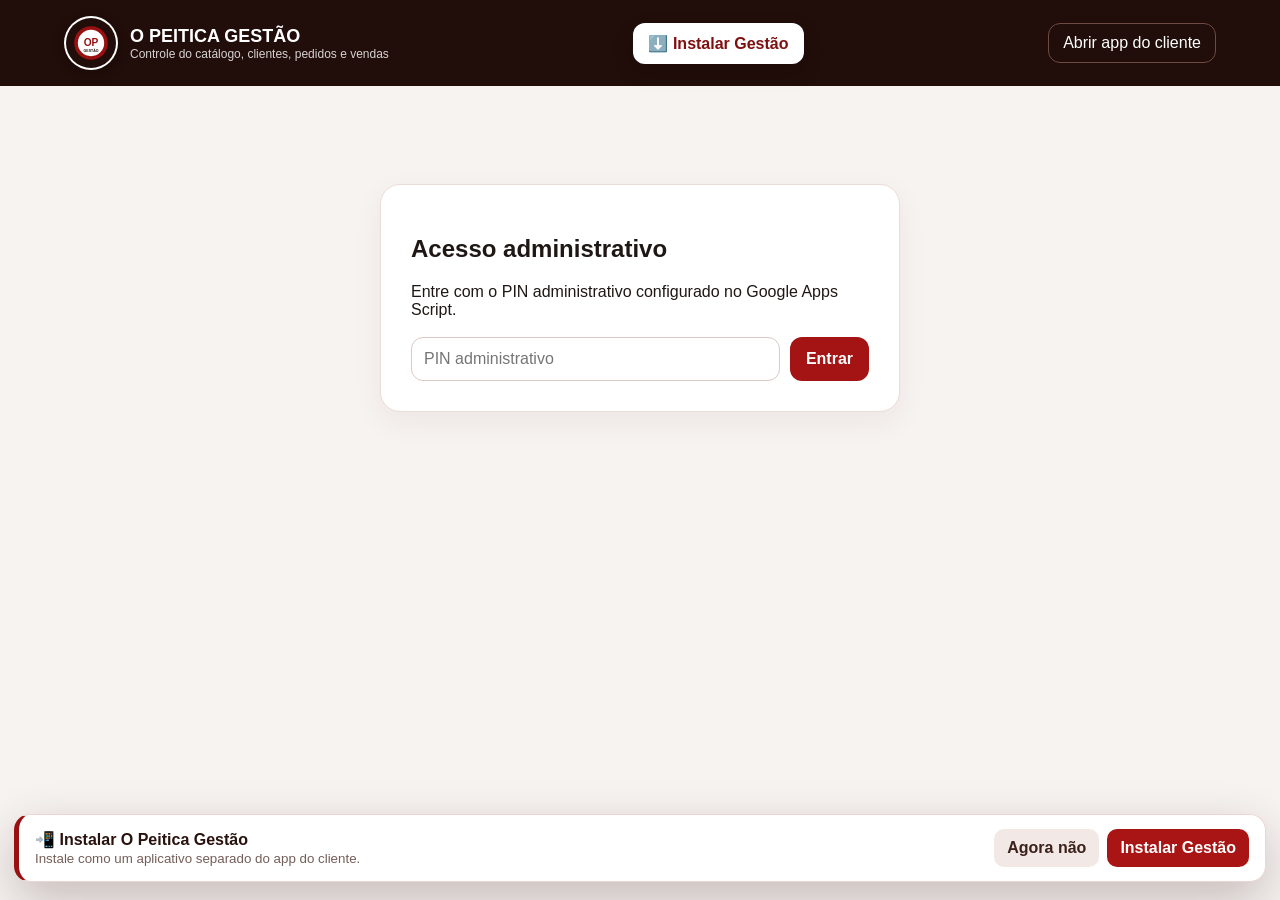
==== commit 8b5f6592: "Atualiza Gestão para PWA separado v10" ====
--- a/gestao/index.html
+++ b/gestao/index.html
@@ -1,4 +1,4 @@
-<!doctype html><html lang="pt-BR"><head><meta charset="utf-8"><meta name="viewport" content="width=device-width,initial-scale=1,viewport-fit=cover"><meta name="theme-color" content="#991010"><meta name="description" content="Painel administrativo do Atacadão da Carne O Peitica"><link rel="manifest" href="manifest.webmanifest?v=8"><link rel="stylesheet" href="styles.css?v=8"><link rel="stylesheet" href="dashboard.css?v=8"><title>O Peitica Gestão</title></head><body>
+<!doctype html><html lang="pt-BR"><head><meta charset="utf-8"><meta name="viewport" content="width=device-width,initial-scale=1,viewport-fit=cover"><meta name="theme-color" content="#991010"><meta name="description" content="Painel administrativo do Atacadão da Carne O Peitica"><link rel="manifest" href="manifest.webmanifest?v=10"><link rel="stylesheet" href="styles.css?v=10"><link rel="stylesheet" href="dashboard.css?v=10"><title>O Peitica Gestão</title></head><body>
 <header class="admin-top"><div class="brand"><img id="adminBrandLogo" class="admin-brand-logo" src="../icon.svg" alt="Atacadão da Carne O Peitica"><div><strong>O PEITICA GESTÃO</strong><span>Controle do catálogo, clientes, pedidos e vendas</span></div></div><a href="../" target="_blank" rel="noopener">Abrir app do cliente</a></header>
 <main><section class="login-card" id="loginCard"><h1>Acesso administrativo</h1><p>Entre com o PIN administrativo configurado no Google Apps Script.</p><div class="login-row"><input id="pin" type="password" placeholder="PIN administrativo" inputmode="text" autocomplete="current-password" autocapitalize="none" spellcheck="false"><button id="enterBtn">Entrar</button></div><small id="loginMsg"></small></section>
 <div id="panel" hidden><section class="toolbar"><div><h1>Painel de comando</h1><p>Preços, clientes, pedidos e vendas ficam centralizados aqui.</p></div><div class="toolbar-actions"><button id="newProductBtn" class="primary">+ Novo produto</button><button id="syncBtn">↻ Atualizar painel</button><button id="publishSeedsBtn">Enviar catálogo inicial</button></div></section>
@@ -10,7 +10,7 @@
 <section id="tab-customers" class="tab-panel"><div class="section-title"><div><h2>Clientes cadastrados</h2><p>Cadastro, histórico de compra, quantidade de pedidos e total comprado.</p></div><input id="customerSearch" placeholder="Buscar cliente ou telefone..."></div><div id="customersTable" class="table-wrap"></div></section>
 </div></main>
 <div id="productModal" class="modal" hidden><div class="modal-backdrop" data-close-modal></div><section class="modal-card"><div class="modal-head"><div><small>CADASTRO DE PRODUTO</small><h2 id="modalTitle">Novo produto</h2></div><button data-close-modal>×</button></div><div class="form-grid"><label>Nome do produto<input id="pName" placeholder="Ex.: Picanha Bovina"></label><label>Categoria<select id="pCategory"><option>Suíno</option><option>Bovino</option><option>Kits</option><option>Frango</option><option>Outros</option></select></label><label>Preço normal (R$)<input id="pPrice" type="number" step="0.01" min="0"></label><label>Unidade<select id="pUnit"><option value="kg">kg</option><option value="kit">kit</option></select></label><label class="wide">Descrição<textarea id="pDescription" rows="2" placeholder="Descrição do corte ou conteúdo do kit"></textarea></label><label class="switch-row wide"><input id="pActive" type="checkbox" checked><span>Produto disponível no catálogo</span></label><label class="switch-row wide promo-switch"><input id="pPromo" type="checkbox"><span>Promoção do dia</span></label><label>Preço promocional (R$)<input id="pPromoPrice" type="number" step="0.01" min="0"></label><label>Início da promoção<input id="pPromoStart" type="date"></label><label>Fim da promoção<input id="pPromoEnd" type="date"></label><div class="image-box wide"><div><strong>Substituir imagem do produto</strong><p>Escolha como deseja trocar: câmera, imagem do aparelho ou URL da internet.</p></div><img id="pPreview" alt="Prévia da imagem"><div class="image-actions"><label class="file-button camera">📷 Abrir câmera<input id="pCameraFile" type="file" accept="image/*" capture="environment"></label><label class="file-button">🖼 Escolher imagem<input id="pImageFile" type="file" accept="image/*"></label><input id="pImageUrl" placeholder="https://... imagem da internet"><button id="useUrlBtn" type="button">Usar URL</button></div></div></div><div class="modal-actions"><button data-close-modal>Cancelar</button><button id="saveProductBtn" class="primary">Salvar produto</button></div><small id="productMsg"></small></section></div>
-<script src="../data.js?v=8"></script><script src="../config.js?v=8"></script><script src="app.js?v=8"></script><script src="fix-dashboard-v6.js?v=8"></script><script src="photo-click.js?v=8"></script><script src="report-export.js?v=8"></script><script src="date-promo-fix.js?v=8"></script><script src="install-pwa.js?v=8"></script>
+<script src="../data.js?v=10"></script><script src="../config.js?v=10"></script><script src="app.js?v=10"></script><script src="fix-dashboard-v6.js?v=10"></script><script src="photo-click.js?v=10"></script><script src="report-export.js?v=10"></script><script src="date-promo-fix.js?v=10"></script><script src="install-pwa.js?v=10"></script>
 <script>
 (function(){
   fetch('../index.html?_logo='+Date.now(),{cache:'no-store'}).then(r=>r.text()).then(html=>{
@@ -18,5 +18,5 @@
     if(m&&m[1])document.getElementById('adminBrandLogo').src=m[1];
   }).catch(()=>{});
 })();
-if('serviceWorker'in navigator){window.addEventListener('load',()=>navigator.serviceWorker.register('./sw.js?v=8').catch(()=>{}));}
+if('serviceWorker'in navigator){window.addEventListener('load',()=>navigator.serviceWorker.register('./sw.js?v=10').catch(()=>{}));}
 </script></body></html>
